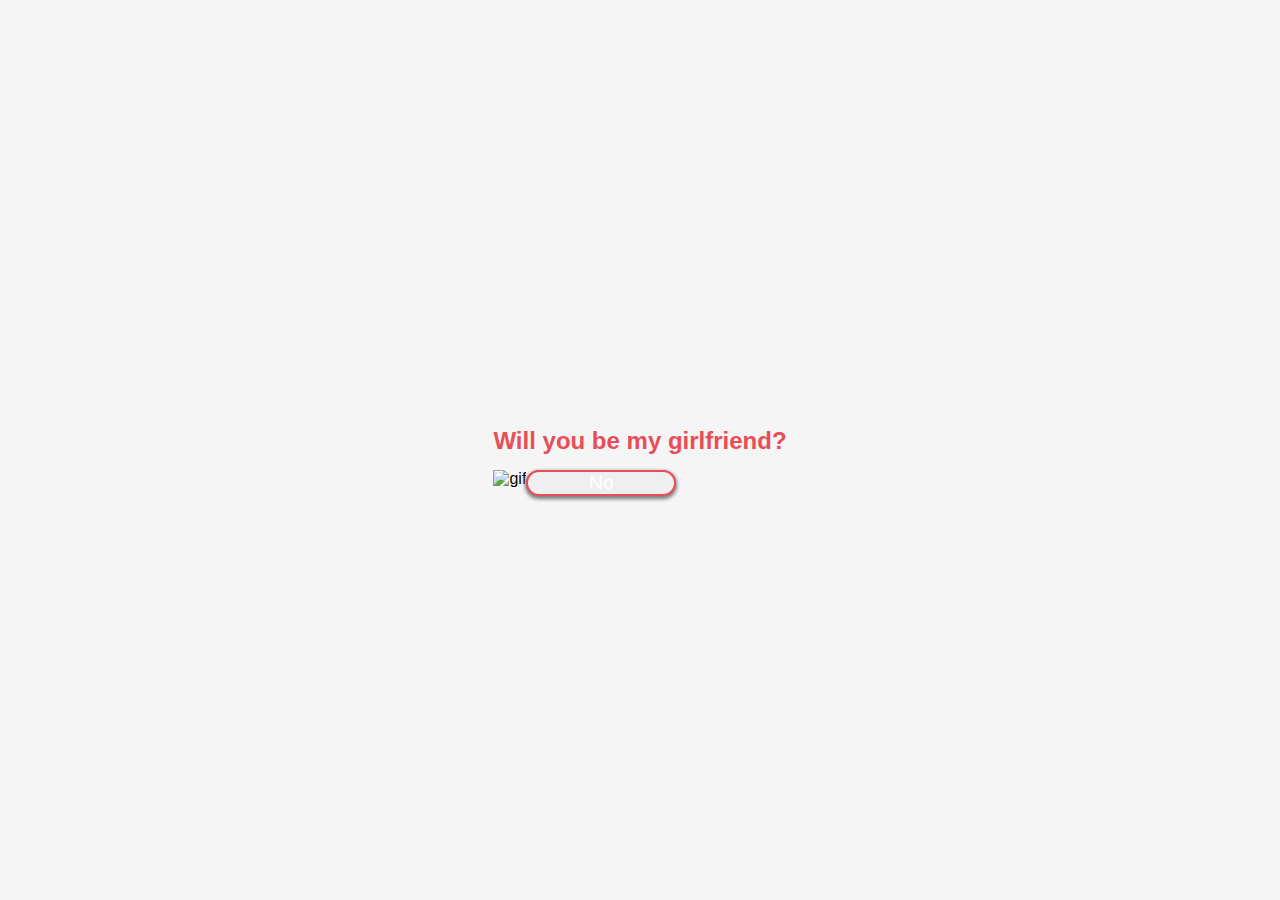
==== index.html @ 2e647028 "Update and rename adnan.html to index.html" ====
<!DOCTYPE html>
<html lang="en">
<head>
    <meta charset="UTF-8">
    <meta name="viewport" content="width=device-width, initial-scale=1.0">
    <title>message for you</title>
    <link rel="stylesheet" href="sks.css"/>
</head>
<body>
    <div class="wrapper">
        <h2 class="question">Will you be my girlfriend?</h2>
        <img class="gif" alt="gif" src="hello-kitty-kiss.gif>
        <div class="btn-group">
            <button class="yes-btn">Yes</button>
            <button class="no-btn">No</button>
        </div>
    </div>
    <script src="SCRIPT.JS"></script>
</body>
</html>
---- sks.css ----
*
{
    margin: 0;
    padding: 0;
    box-sizing: border-box;
}

body {
    display: flex;
    justify-content: center;
    align-items: center;
    min-height: 100vh;
    background: whitesmoke;
    font-family: Verdana, Geneva, Tahoma, sans-serif;
}

.gif {
    height: 100%;
    width: 100%;
}

h2 {
    text-align: center;
    font-size: 1.5em;
    color: #e94d58;
    margin: 15px 0;
}
.btn-group {
    width: 100%;
    height: 50px;
    display: flex;
    justify-content: center;
    margin-top: 50px;
}
button {
    position: absolute;
    width: 150px;
    height: inherit;
    color: white;
    font-size: 1.2em;
    border-radius: 30px;
    outline: none;
    cursor: pointer;
    box-shadow: 0 2px 4px gray;
    border: 2px solid #e94d58;
    font-size: 1.2em;
}
button:nth-child(1) {
    margin-left: -200px;
    background: #e94d58;
}
button:nth-child(2) {
    margin-right: -200px;
    background: white;
    color: #e94d58;
}
}
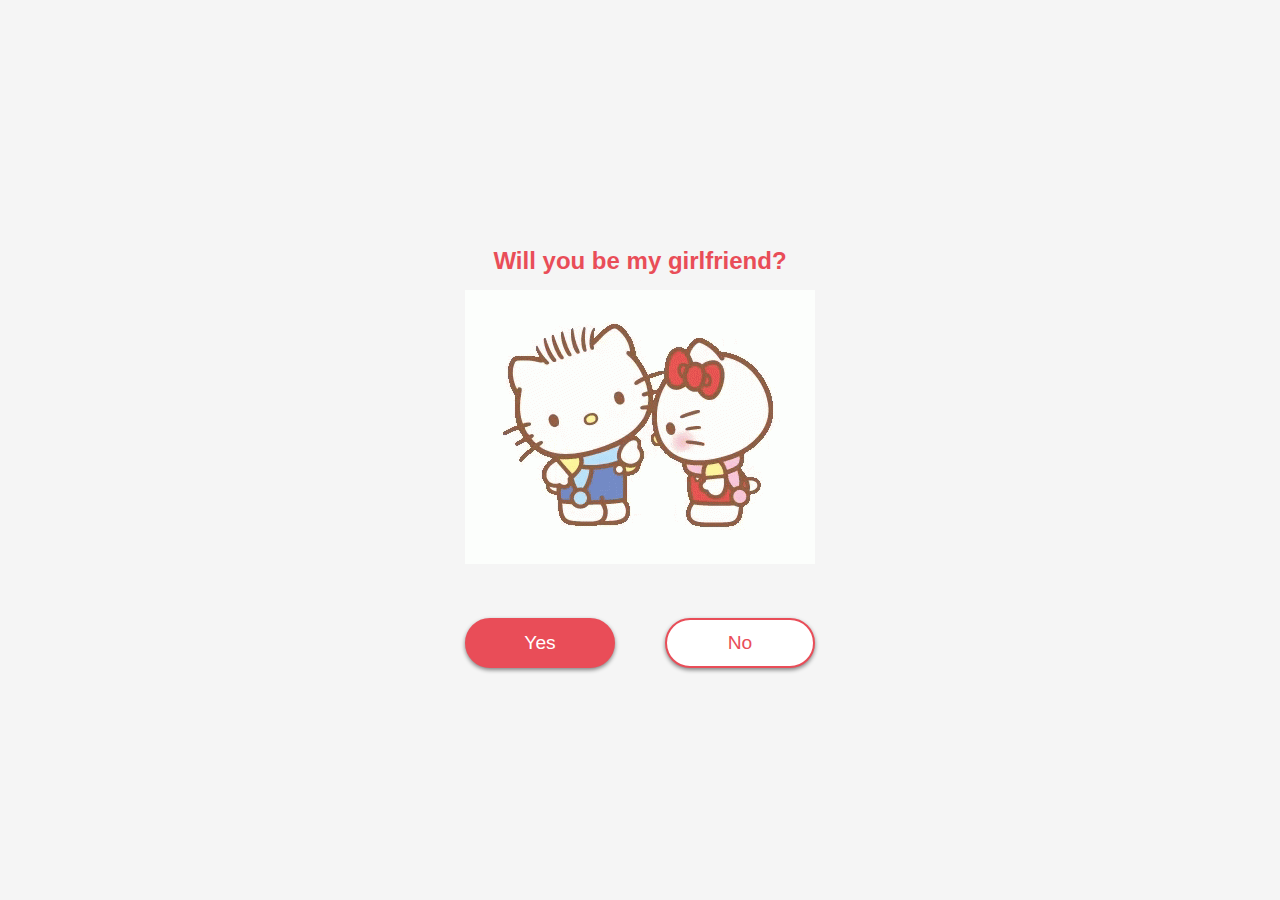
==== commit e9b6451c: "Update index.html" ====
--- a/index.html
+++ b/index.html
@@ -9,7 +9,7 @@
 <body>
     <div class="wrapper">
         <h2 class="question">Will you be my girlfriend?</h2>
-        <img class="gif" alt="gif" src="hello-kitty-kiss.gif>
+        <img class="gif" alt="gif" src="hello-kitty-kiss.gif">
         <div class="btn-group">
             <button class="yes-btn">Yes</button>
             <button class="no-btn">No</button>
